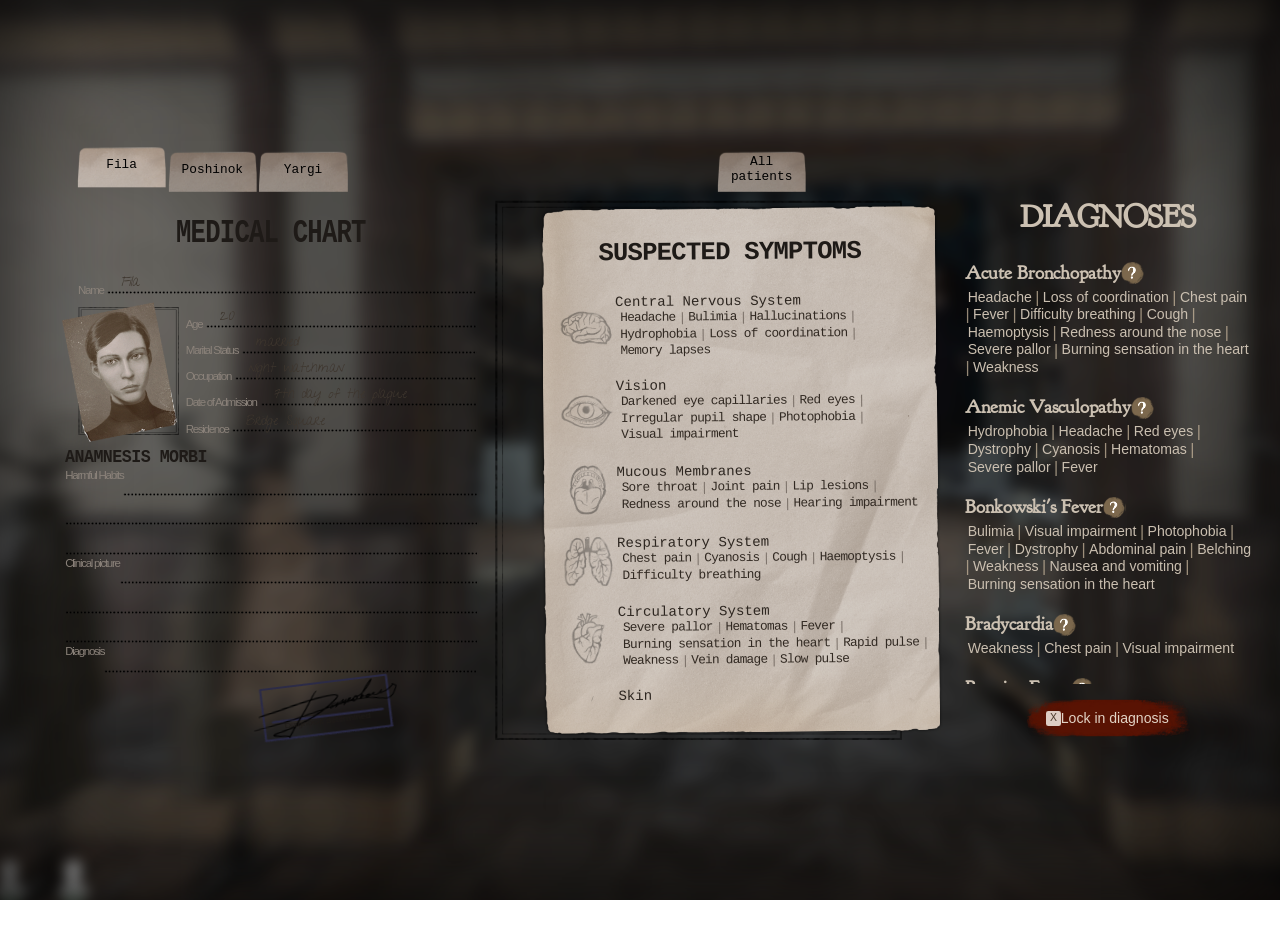
==== index.html @ bace3735 "basic diagnoses panel" ====
<!doctype html>
<html lang="en">

<head>
  <meta charset="UTF-8" />
  <meta name="viewport" content="width=device-width, initial-scale=1.0" />
  <title>Cases</title>
  <link rel="stylesheet" href="style.css" />
  <link rel="stylesheet" href="animations.css" />
  <script src="game.js" defer></script>
</head>

<body>
  <div class="vignette"></div>
  <div class="background"></div>
  <div class="app">
    <div class="tabs-container">
      <div class="tabs">
        <div class="tabs-left" id="patientTabs"></div>
        <div class="tabs-right">
          <button class="tab" id="allPatientsTab" type="button">All patients</button>
        </div>
      </div>
    </div>
    <div class="journal-container">
      <div class="journal-layout">
        <main class="journal" aria-label="Medical chart journal">
        <section class="page left-page">
          <h1 class="header-title">Medical Chart</h1>
          <div class="identity col">
            <div class="field">
              <span class="field-label">Name</span>
              <span class="field-value" id="fieldName"></span>
            </div>
            <div class="row">
              <div class="photo-frame">
                <img id="patientPhoto" src="assets/patient_01.png" alt="Patient portrait" />
              </div>

              <div class="fields">
                <div class="field">
                  <span class="field-label">Age</span><span class="field-value" id="fieldAge"></span>
                </div>
                <div class="field">
                  <span class="field-label">Marital Status</span><span class="field-value" id="fieldMarital"></span>
                </div>
                <div class="field">
                  <span class="field-label">Occupation</span><span class="field-value" id="fieldOccupation"></span>
                </div>
                <div class="field">
                  <span class="field-label">Date of Admission</span><span class="field-value"
                    id="fieldAdmission"></span>
                </div>
                <div class="field">
                  <span class="field-label">Residence</span><span class="field-value" id="fieldResidence"></span>
                </div>
              </div>
            </div>
          </div>

          <section class="col">
            <h2 class="section-title">Anamnesis Morbi</h2>
            <div class="notes">
              <div class="notes-block">
                <div class="lined-row">
                  <span class="lined-label">Harmful Habits</span>
                  <span class="lined-value" id="fieldHarmfulHabits"></span>
                </div>
                <div class="multiline" id="harmfulHabitsLines"></div>
              </div>
              <div class="notes-block">
                <div class="lined-row">
                  <span class="lined-label">Clinical picture</span>
                  <span class="lined-value" id="fieldClinicalPicture"></span>
                </div>
                <div class="multiline" id="clinicalPictureLines"></div>
              </div>
              <div class="notes-block">
                <div class="lined-row">
                  <span class="lined-label">Diagnosis</span>
                  <span class="lined-value" id="fieldDiagnosis"></span>

                </div>
              </div>
            </div>
          </section>

          <div class="stamp appear">
            <div class="signature"></div>
            <p>Diagnosis determined</p>
          </div>
        </section>

        <section class="page right-page">
          <div class="symptoms-paper" aria-hidden="true"></div>
          <div class="symptoms-frame" aria-hidden="true"></div>
          <div class="symptoms-panel">
            <h2 class="symptoms-title">Suspected Symptoms</h2>

            <div class="symptoms-scroll" id="symptomsScroll"></div>
          </div>
        </section>
        </main>

        <aside class="diagnoses-panel" aria-label="Diagnoses">
          <div class="diagnoses-panel-inner">
            <h2 class="diagnoses-title">Diagnoses</h2>
            <div class="diagnoses-scroll" id="diagnosesScroll"></div>
            <button class="diagnosis-lock-button" >
              <span class="diagnosis-lock-key">X</span>
              <span>Lock in diagnosis</span>
            </button>
          </div>
        </aside>
      </div>
    </div>
  </div>
</body>

</html>
---- style.css ----
@import url("https://fonts.googleapis.com/css2?family=Give+You+Glory&display=swap");
@import url("https://fonts.googleapis.com/css2?family=Goudy+Bookletter+1911&display=swap");

:root {
    --bg: #111;
    --paper: #ece6de;
    --paper-2: #f2ede6;
    --ink: #1e1a17;
    --muted: #7d746d;
    --accent: #b97c35;
    --shadow: rgba(0, 0, 0, 0.28);
    --tab-width: 7vw;
    --tab-height: 88px;
    --journal-width: 70vw;
    --journal-height: calc(var(--journal-width) * 1574 / 2425);
    --left-page-width: 51%;
    --right-page-width: 49%;
    --line-dot-size: 7px 3px;
    --typewriter: "Courier New", Courier, monospace;
    --sans: "Segoe UI", Tahoma, Geneva, Verdana, sans-serif;
    --cursive: "Give You Glory", cursive;
    --serif: "Goudy Bookletter 1911", serif;
}

* {
    box-sizing: border-box;
    padding: 0;
    margin: 0;
    z-index: 1;
}

html,
body {
    margin: 0;
    min-height: 100%;
    color: var(--ink);
    font-family: var(--sans);
    overflow: hidden;
    position: relative;
}

body {
    display: grid;
    place-items: center;
    width: 100vw;
    height: 100vh;
}

.background {
    position: absolute;
    width: 120vw;
    height: 110vh;
    background-image: url(assets/background.JPG);
    background-size: cover;
    background-repeat: no-repeat;
    filter: blur(0.5vw) brightness(0.7);
    z-index: -1;
    overflow: hidden;
}

.vignette {
    position: absolute;
    top: 0;
    left: 0;
    width: 100%;
    height: 100%;
    box-shadow: 0 0 10vw rgba(0, 0, 0, 0.9) inset;
}

.row {
    display: flex;
    flex-direction: row;
}

.col {
    display: flex;
    flex-direction: column;
}

.app {
    width: 100vw;
    height: 100vh;
    position: relative;
    display: flex;
    flex-direction: column;
    justify-content: center;
    align-items: flex-start;
    padding-left: 3vw;
}

.journal-container {
    width: 100%;
}

.journal-layout {
    display: flex;
    align-items: stretch;
    gap: 0.1vw;
}

.tabs {
    display: flex;
    justify-content: space-between;
    pointer-events: none;
    z-index: 3;
    width: 60vw;
    transform: translateY(1vw);
    padding-left: 3vw;
}

.tabs-left,
.tabs-right {
    display: flex;
    gap: 0.09vw;
    align-items: flex-start;
    pointer-events: auto;
}

.tab {
    aspect-ratio: 375/167;
    width: var(--tab-width);
    border: 0;
    background-image: url("assets/tab_inactive.png");
    background-color: transparent;
    background-size: contain;
    background-repeat: no-repeat;
    color: black;
    cursor: pointer;
    display: inline-flex;
    align-items: center;
    padding-bottom: 0.5vw;
    justify-content: center;
    transform: translateY(0);
    transition:
        transform 180ms ease,
        filter 180ms ease;
    text-transform: none;

    font-family: var(--typewriter);
    font-size: 1vw;
}

.tab:hover {
    transform: translateY(-0.45vw);
}

.tab.active {
    background-image: url("assets/tab_active.png");
    transform: translateY(-0.35vw);
}

.journal {
    aspect-ratio: 2425/1574;

    position: relative;
    width: var(--journal-width);
    display: flex;
    flex-direction: row;
    align-items: center;
    justify-content: center;

    background-image: url("assets/journal.png");
    background-position: center;
    background-size: contain;
    background-repeat: no-repeat;

    z-index: 4;
}

.page {
    position: relative;
    height: 93%;
    width: 48%;
}

.left-page {
    padding-right: 2%;
}

.right-page {
    width: 46%;
}

.header-title {
    text-align: center;
    font-family: var(--typewriter);
    letter-spacing: -0.06vw;
    text-transform: uppercase;
    font-size: 2vw;
    margin-bottom: 1.5vw;
    margin-top: 1.5vw;
    transform: scaleY(1.3);
}

.identity {
    min-width: 0;
}
.identity > * {
    padding: 0.5vw 1vw;
    padding-right: 0;
}

.photo-frame {
    position: relative;
    align-self: start;
    aspect-ratio: 321/406;
    background-image: url("assets/photo_border.png");
    background-position: center;
    background-size: contain;
    height: 10vw;
    margin-right: 0.5vw;
}

.photo-frame img {
    position: absolute;
    height: 100%;
    aspect-ratio: 12/16;
    transform: rotate(-10deg) translateX(-0.5vw);
}

.fields {
    display: flex;
    flex-direction: column;
    min-width: 0;
    row-gap: 0.4vw;
    width: 100%;
}

.field {
    display: flex;
    flex-direction: row;
    align-items: end;
    min-width: 0;
}

.field-label {
    font-size: 0.9vw;
    color: #8b827a;
    white-space: nowrap;
    transform: translateY(0.15vw);
    letter-spacing: -0.1vw;
    padding-right: 0.3vw;
}

.field-value,
.lined-value {
    min-width: 0;
    position: relative;
    display: block;
    font-family: var(--cursive);
    font-weight: 500;
    font-size: 1.05vw;
    color: #3e362e;
    overflow-wrap: anywhere;
    background-image: url(assets/notebook_dots.png);
    background-size: 2vw;
    background-repeat: repeat-x;
    background-position: left calc(100%);
    padding-left: 1vw;
    width: 100%;
}

.field-value em,
.lined-value em {
    background: transparent;
    font-style: italic;
}

.section-title {
    font-family: var(--typewriter);
    letter-spacing: -0.04vw;
    text-transform: uppercase;
    font-size: 1.3vw;

    transform: scaleY(1.1);
    margin-top: 0.5vw;
}

.notes {
    display: flex;
    flex-direction: column;
    width: 100%;
}

.notes-block {
    display: flex;
    flex-direction: column;
    width: 100%;
}

.notes-block .lined-value,
.notes-block .lined-row {
    height: 2.3vw;
}

.lined-row {
    display: flex;
    flex-direction: row;
}

.lined-label {
    font-size: 0.9vw;
    color: #8b827a;
    white-space: nowrap;
    transform: translateY(0.15vw);
    letter-spacing: -0.1vw;
}

.multiline {
    display: flex;
    flex-direction: column;
}

.symptoms-panel {
    display: flex;
    flex-direction: column;
    background-image: url("assets/journal_symptoms_bg.png");
    position: absolute;
    aspect-ratio: 1267/1670;

    margin-left: 10%;
    height: 100%;
    background-position: center;
    background-size: contain;

    z-index: 1;
    transform: rotate(-0.5deg);

    padding-top: 3vw;
    padding-bottom: 10%;
    padding-right: 1.5vw;
}

.symptoms-frame {
    position: absolute;
    aspect-ratio: 1223/1623;
    height: 100%;
    background-image: url("assets/symptoms_border.png");
    background-position: center;
    background-size: contain;
    pointer-events: none;
    opacity: 0.7;
    z-index: 0;
}

.symptoms-title {
    position: relative;

    text-align: center;
    font-family: var(--typewriter);
    letter-spacing: -0.06vw;
    text-transform: uppercase;
    font-size: 2vw;
    margin-bottom: 2vw;
}

.symptoms-scroll {
    width: 100%;

    overflow-y: auto;
    scrollbar-width: thin;
    scrollbar-color: rgba(161, 137, 110, 0.7) transparent;
    padding-left: 2vw;
}

.symptoms-scroll::-webkit-scrollbar {
    width: 10px;
}

.symptoms-scroll::-webkit-scrollbar-track {
    background: transparent;
}

.symptoms-scroll::-webkit-scrollbar-thumb {
    background: rgba(161, 137, 110, 0.7);
    border-radius: 999px;
}

.symptom-group {
    display: flex;
    flex-direction: row;
    column-gap: 1%;
    align-items: center;
    margin-bottom: 5%;
}

.symptom-icon-wrap {
    display: inline-flex;
    align-items: center;
    justify-content: center;
    flex: 0 0 auto;
    outline: none;
}

.symptom-group img {
    width: 4vw;
    margin-top: 0.12vw;
    justify-self: center;
    filter: brightness(0);
    opacity: 0.7;
}

.floating-symptom-tooltip {
    display: none;
    position: absolute;
    width: 22vw;
    padding-top: 1vw;
    padding-left: 1.5vw;
    padding-right: 1.5vw;
    background-image: url("assets/paper_tooltip.png");
    background-size: contain;
    background-repeat: no-repeat;
    color: #2f2721;
    z-index: 20;
    pointer-events: none;
    aspect-ratio: 904/392;
}

.floating-symptom-tooltip.visible {
    display: block;
}

.symptom-tooltip-title {
    font-family: var(--typewriter);
    font-size: 1vw;
    font-weight: 600;
    letter-spacing: -0.02vw;
    line-height: 1.4;
    margin-bottom: 0.8vw;
    transform: scaleY(1.3);
}

.symptom-tooltip-body {
    font-family: var(--typewriter);
    font-size: 0.8vw;
    line-height: 1.3;
    letter-spacing: -0.03vw;
}

.symptom-content {
    min-width: 0;
}

.symptom-heading {
    font-family: var(--typewriter);
    font-size: 1.1vw;
    font-weight: 500;
    color: #2d2620;
}

.symptom-list {
    display: flex;
    flex-wrap: wrap;

    align-items: center;
    line-height: 0.5;
    font-size: 1vw;
    letter-spacing: -0.06vw;
}

.symptom-item {
    position: relative;
    display: inline-flex;
    align-items: center;
    cursor: pointer;
    user-select: none;
    margin-right: 0;
}

.symptom-item input {
    position: absolute;
    opacity: 0;
    pointer-events: none;
}

.symptom-label {
    display: inline-block;
    font-family: var(--typewriter);
    color: #312922;
    transition:
        filter 140ms ease,
        transform 140ms ease;

    padding: 0.4vw 0.4vw;
}

.symptom-label:has(input:checked) .symptom-label {
    padding: 6px 12px;
}

.symptom-divider {
    display: inline-block;
    color: #7b7169;
}

.symptom-item:hover .symptom-label {
    background-color: #ffffff71;
}

.symptom-background {
    display: none;
    position: absolute;
    inset: 0;
    z-index: 0;
    pointer-events: none;
}

.symptom-item input:checked ~ .symptom-background {
    position: absolute;
    width: 100%;
    height: 100%;

    display: flex;
    flex-direction: row;

    & span {
        user-select: none;
    }
}

.symptom-item input:checked ~ .symptom-background span:nth-child(1) {
    aspect-ratio: 20/58;
    background-image: url(assets/symptom_selected_border_left.png);
    background-size: cover;
}

.symptom-item input:checked ~ .symptom-background span:nth-child(2) {
    background-image: url(assets/symptom_selected_border_middle.png);
    background-repeat: repeat-X;
    width: 100%;
    height: 100%;
    background-size: contain;
}

.symptom-item input:checked ~ .symptom-background span:nth-child(3) {
    aspect-ratio: 20/58;
    background-image: url(assets/symptom_selected_border_right.png);
    background-size: cover;
}

.panel-arrow {
    width: 44px;
    height: 24px;
    margin: 10px auto 0;
    border-left: 2px solid #44382e;
    border-right: 2px solid #44382e;
    border-bottom: 2px solid #44382e;
    transform: skewY(35deg) rotate(45deg);
    opacity: 0.7;
}

.all-patients-summary {
    display: inline-block;
    margin-bottom: 10px;
    font: 400 18px/1.4 var(--typewriter);
    color: #746a62;
}

.footer-note {
    position: absolute;
    bottom: 12px;
    left: 24px;
    font: 400 14px/1 var(--typewriter);
    color: rgba(55, 46, 39, 0.45);
    letter-spacing: 0.3px;
}

.stamp {
    aspect-ratio: 410/196;
    position: absolute;
    bottom: 0;
    right: 8vw;
    background-image: url(assets/signature_border.png);
    background-size: contain;
    height: 5vw;

    transform: rotate(-7deg) scaleY(0.9);

    display: flex;
    flex-direction: column;
    justify-content: end;
    align-items: center;
    padding-bottom: 1vw;
}

.stamp.appear {
    animation: stamp-appear 400ms ease-out forwards;
}

.stamp.done {
    opacity: 0.5;
    animation: stamp-pulse 2s ease-in-out infinite alternate;
}

.stamp.approved {
    opacity: 1;
}

.stamp > p {
    font-family: var(--sans);
    font-weight: 300;
    font-size: 0.7vw;
}
.signature {
    aspect-ratio: 408/168;
    position: absolute;
    background-image: url(assets/signature.png);
    background-size: contain;
    height: 5vw;
    top: 0.1vw;
    margin-left: auto;
    margin-right: auto;
}

.diagnoses-panel {
    width: 27vw;
    position: relative;
    height: var(--journal-height);
    color: #ccc1b2;
    overflow: hidden;
}

.diagnoses-panel-inner {
    position: relative;
    display: flex;
    flex-direction: column;
    height: 100%;
    padding: 1.2vw 1.35vw 1.6vw;
    
}

.diagnoses-title {
    text-align: center;
    font-family: var(--serif);
    letter-spacing: -0.06vw;
    text-transform: uppercase;
    font-size: 2.5vw;
    margin-bottom: 1.8vw;
    color: #ccc1b2;
}

.diagnoses-scroll {
    flex: 1;
    overflow-y: auto;
    padding-right: 0.6vw;
    scrollbar-width: thin;
    scrollbar-color: rgba(214, 192, 157, 0.75) transparent;
    padding-left: 1vw;
}

.diagnoses-scroll::-webkit-scrollbar {
    width: 10px;
}

.diagnoses-scroll::-webkit-scrollbar-track {
    background: transparent;
}

.diagnoses-scroll::-webkit-scrollbar-thumb {
    background: rgba(214, 192, 157, 0.75);
    border-radius: 999px;
}

.diagnosis-entry {
    margin-bottom: 1.5vw;
}
.diagnosis-entry:hover {
    transform: translateX(-1vw);
    cursor: pointer;
}

.diagnosis-name-row {
    display: inline-flex;
    align-items: center;
    margin-bottom: 0.35vw;
}

.diagnosis-name {
    font-family: var(--serif);
    font-size: 1.5vw;
    line-height: 1.2;
    color: #ccc1b2;
}

.diagnosis-question-mark {
    filter: brightness(1.3);
    height: 1.7vw;
    background-image: url(assets/question_mark.png);
    aspect-ratio: 70/66;
    background-size: contain;
}

.diagnosis-question-mark:hover {
    background-image: url(assets/question_mark_hover.png);
}

.diagnosis-symptoms {
    display: flex;
    flex-wrap: wrap;
    align-items: center;
    line-height: 0.9;
}

.diagnosis-symptom {
    position: relative;
    display: inline-flex;
    align-items: center;
    margin-bottom: 0.15vw;
}

.diagnosis-symptom-label {
    position: relative;
    z-index: 1;
    display: inline-block;
    font-family: var(--sans);
    font-size: 1.1vw;
    color: #cabfb0;
    padding: 0.12vw 0.22vw;
}

.diagnosis-symptom-divider {
    display: inline-block;
    color: rgba(208, 189, 163, 0.7);
    margin: 0 0.05vw;
}

.diagnosis-symptom-background {
    display: none;
    position: absolute;
    inset: 0;
    z-index: 0;
    pointer-events: none;
}

.diagnosis-symptom.is-selected .diagnosis-symptom-background {
    display: flex;
}

.diagnosis-symptom-background span:nth-child(1) {
    aspect-ratio: 20/58;
    background-image: url(assets/symptom_selected_border_white_left.png);
    background-size: cover;
}

.diagnosis-symptom-background span:nth-child(2) {
    width: 100%;
    background-image: url(assets/symptom_selected_border_white_middle.png);
    background-repeat: repeat-x;
    background-size: contain;
}

.diagnosis-symptom-background span:nth-child(3) {
    aspect-ratio: 20/58;
    background-image: url(assets/symptom_selected_border_white_right.png);
    background-size: cover;
}

.diagnosis-lock-button {
    aspect-ratio: 604/150;
    display: inline-flex;
    align-items: center;
    justify-content: center;

    width:  13.8vw;
    padding: 1vw 1.2vw;
    margin-top: 1vw;
    border: 0;
    background: url("assets/button_idle.png") center / 100% 100% no-repeat;
    color: #e2d3c5;
    font-family: var(--sans);
    font-size: 1.1vw;
    cursor: pointer;
    align-self: center;
}

.diagnosis-lock-button:hover {
    background-image: url("assets/button_hovered.png");
}


.diagnosis-lock-key {
    display: inline-flex;
    align-items: center;
    justify-content: center;
    width: 1.15vw;
    height: 1.15vw;
    border-radius: 0.18vw;
    background: rgba(245, 238, 230, 0.85);
    color: #4b3a2c;
    font-size: 0.82vw;
    line-height: 1;
}
---- animations.css ----
@keyframes stamp-pulse {
    from {
        opacity: 0.3;
    }
    to {
        opacity: 0.55;
    }
}

@keyframes stamp-appear {
    from {
        opacity: 0;
        transform: rotate(-20deg) scaleY(1.5) translateY(-20px);
    }
    to {
        opacity: 1;
        transform: rotate(-7deg) scaleY(0.9);
    }
}
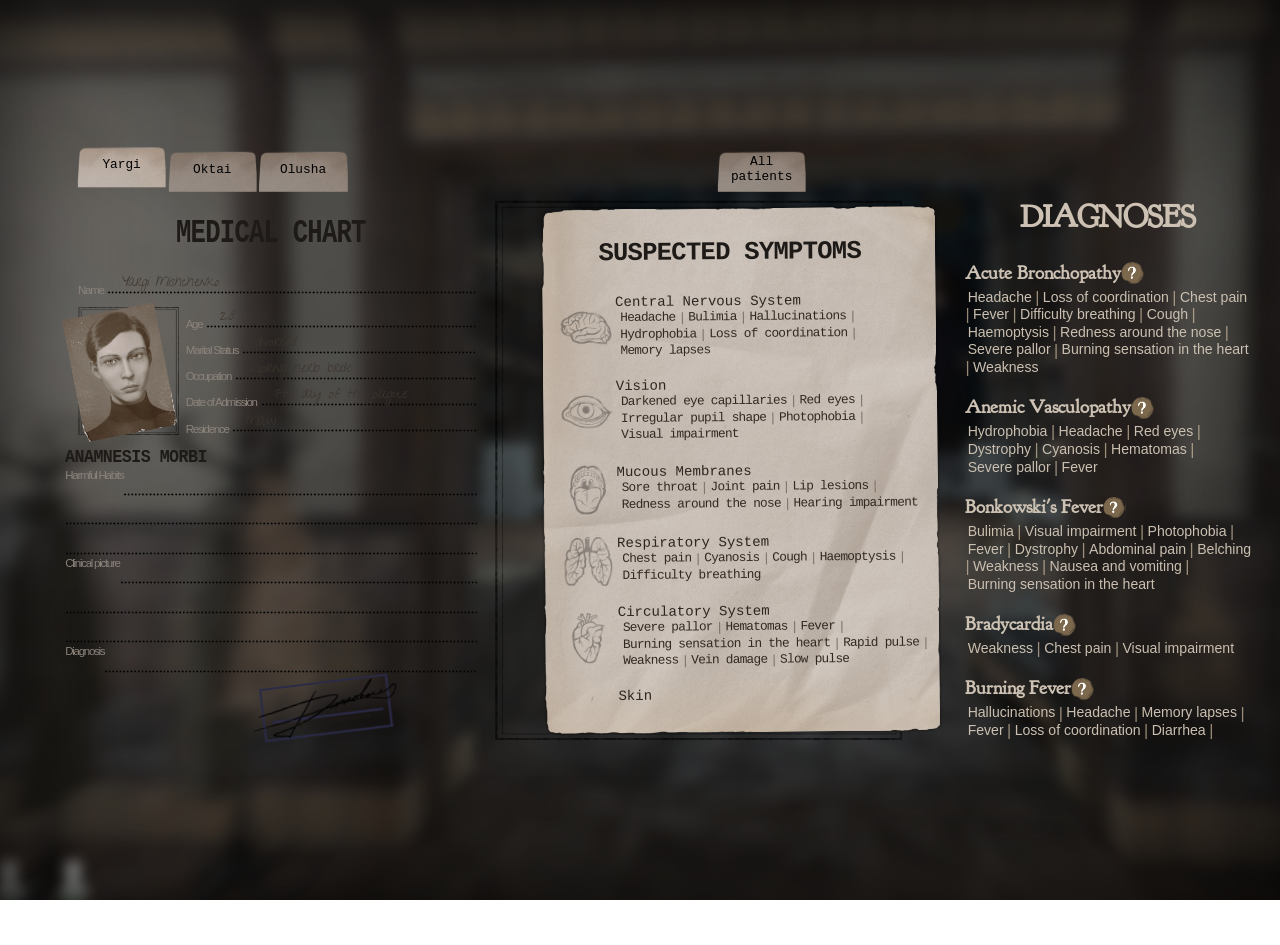
==== commit 4f03a73e: "rough funtionality" ====
--- a/index.html
+++ b/index.html
@@ -105,7 +105,7 @@
         <aside class="diagnoses-panel" aria-label="Diagnoses">
           <div class="diagnoses-panel-inner">
             <h2 class="diagnoses-title">Diagnoses</h2>
-            <div class="diagnoses-scroll" id="diagnosesScroll"></div>
+            <div class="diagnoses-scroll col" id="diagnosesScroll"></div>
             <button class="diagnosis-lock-button" >
               <span class="diagnosis-lock-key">X</span>
               <span>Lock in diagnosis</span>
--- a/style.css
+++ b/style.css
@@ -626,7 +626,6 @@
     flex-direction: column;
     height: 100%;
     padding: 1.2vw 1.35vw 1.6vw;
-    
 }
 
 .diagnoses-title {
@@ -662,9 +661,16 @@
 }
 
 .diagnosis-entry {
+    margin-bottom: 0.2vw;
+
+}
+
+.diagnosis-entry:not(.is-active) {
     margin-bottom: 1.5vw;
 }
-.diagnosis-entry:hover {
+
+.diagnosis-entry:hover,
+.diagnosis-entry.is-active {
     transform: translateX(-1vw);
     cursor: pointer;
 }
@@ -680,6 +686,7 @@
     font-size: 1.5vw;
     line-height: 1.2;
     color: #ccc1b2;
+    transition: color 180ms ease;
 }
 
 .diagnosis-question-mark {
@@ -690,6 +697,16 @@
     background-size: contain;
 }
 
+.diagnosis-entry.is-active .diagnosis-name,
+.diagnosis-entry.is-active .diagnosis-symptom-label,
+.diagnosis-entry.is-active .diagnosis-symptom-divider {
+    color: #fff;
+}
+
+.diagnosis-entry.is-active .diagnosis-question-mark {
+    filter: brightness(1.9);
+}
+
 .diagnosis-question-mark:hover {
     background-image: url(assets/question_mark_hover.png);
 }
@@ -706,6 +723,10 @@
     display: inline-flex;
     align-items: center;
     margin-bottom: 0.15vw;
+}
+
+.diagnosis-symptom.highlight {
+    background-color: #ebda7d71;
 }
 
 .diagnosis-symptom-label {
@@ -716,12 +737,14 @@
     font-size: 1.1vw;
     color: #cabfb0;
     padding: 0.12vw 0.22vw;
+    transition: color 180ms ease;
 }
 
 .diagnosis-symptom-divider {
     display: inline-block;
     color: rgba(208, 189, 163, 0.7);
     margin: 0 0.05vw;
+    transition: color 180ms ease;
 }
 
 .diagnosis-symptom-background {
@@ -760,10 +783,10 @@
     display: inline-flex;
     align-items: center;
     justify-content: center;
-
-    width:  13.8vw;
+    gap: 0.55vw;
+
+    width: 13.8vw;
     padding: 1vw 1.2vw;
-    margin-top: 1vw;
     border: 0;
     background: url("assets/button_idle.png") center / 100% 100% no-repeat;
     color: #e2d3c5;
@@ -771,12 +794,16 @@
     font-size: 1.1vw;
     cursor: pointer;
     align-self: center;
+    margin-bottom: 0.8vw;
+}
+
+.diagnosis-lock-button[hidden] {
+    display: none;
 }
 
 .diagnosis-lock-button:hover {
     background-image: url("assets/button_hovered.png");
 }
-
 
 .diagnosis-lock-key {
     display: inline-flex;
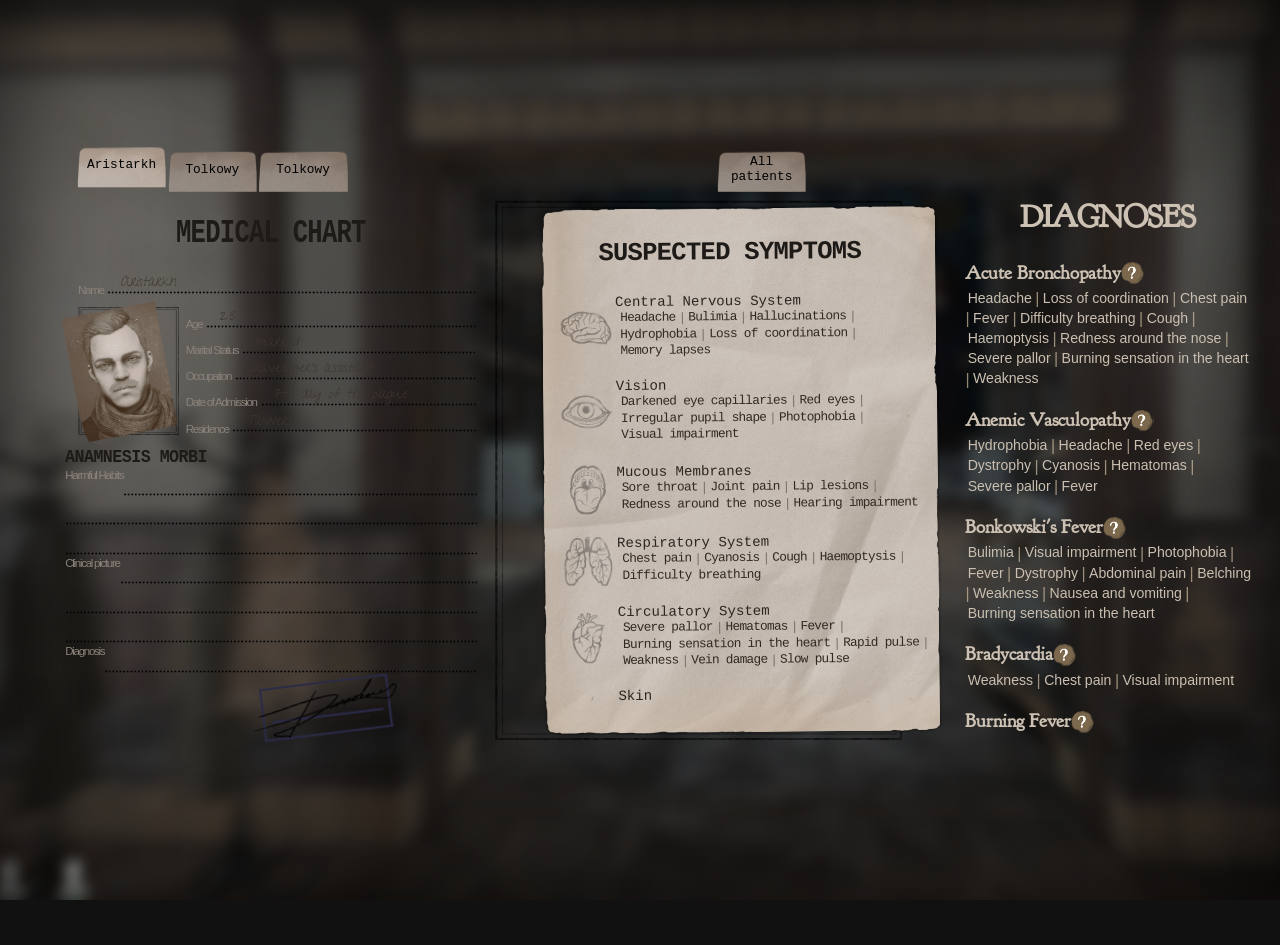
==== commit 2886c946: "image preloading with loading sxreen" ====
--- a/index.html
+++ b/index.html
@@ -8,12 +8,118 @@
   <link rel="stylesheet" href="style.css" />
   <link rel="stylesheet" href="animations.css" />
   <script src="game.js" defer></script>
+
+  <script>
+
+
+    function preloadImagesWithLoading(files, basePath = "assets/") {
+      const loadingEl = document.querySelector(".loading");
+      const fillEl = loadingEl.querySelector(".loading-fill");
+
+      let loadedCount = 0;
+      const totalCount = files.length;
+
+      function updateLoadingBar() {
+        const percent = totalCount === 0 ? 100 : (loadedCount / totalCount) * 100;
+        fillEl.style.clipPath = `inset(${100 - percent}% 0 0 0)`;
+      }
+
+      updateLoadingBar();
+
+      return Promise.allSettled(
+        files.map((file) => {
+          return new Promise((resolve) => {
+            const img = new Image();
+
+            const done = async () => {
+              loadedCount++;
+              updateLoadingBar();
+              resolve(file);
+
+            };
+
+            img.onload = done;
+            img.onerror = done;
+            img.src = basePath + file;
+          });
+        }),
+      );
+    }
+
+    const imageFiles = [
+      "load_empty.png",
+      "load_full.png",
+      "background.JPG",
+      "button_hovered.png",
+      "button_idle.png",
+      "clip.png",
+      "feedback_bg.png",
+      "icon_brain.png",
+      "icon_eye.png",
+      "icon_heart.png",
+      "icon_lungs.png",
+      "icon_mouth.png",
+      "icon_skin.png",
+      "icon_stomach.png",
+      "journal.png",
+      "journal_symptoms_bg.png",
+      "notebook_dots.png",
+      "paper_tooltip.png",
+      "patient_01.png",
+      "patient_02.png",
+      "patient_03.png",
+      "patient_04.png",
+      "patient_05.png",
+      "patient_06.png",
+      "patient_07.png",
+      "patient_08.png",
+      "patient_09.png",
+      "patient_10.png",
+      "patient_11.png",
+      "patient_12.png",
+      "patient_13.png",
+      "patient_14.png",
+      "patient_15.png",
+      "patient_16.png",
+      "patient_17.png",
+      "patient_18.png",
+      "patient_19.png",
+      "patient_20.png",
+      "patient_21.png",
+      "patient_22.png",
+      "patient_23.png",
+      "patient_24.png",
+      "patient_little.png",
+      "photo_border.png",
+      "question_mark.png",
+      "question_mark_hover.png",
+      "signature.png",
+      "signature_border.png",
+      "stamp_dead.png",
+      "stamp_ok.png",
+      "symptoms_border.png",
+      "symptom_selected_border_left.png",
+      "symptom_selected_border_middle.png",
+      "symptom_selected_border_right.png",
+      "symptom_selected_border_white_left.png",
+      "symptom_selected_border_white_middle.png",
+      "symptom_selected_border_white_right.png",
+      "tab_active.png",
+      "tab_inactive.png",
+    ];
+
+
+  </script>
 </head>
 
+<div class="loading">
+  <div class="loading-fill"></div>
+</div>
+
 <body>
-  <div class="vignette"></div>
-  <div class="background"></div>
-  <div class="app">
+  <div style="display: none;" class="vignette"></div>
+  <div style="display: none;" class="background"></div>
+  <div style="display: none;" class="app">
     <div class="tabs-container">
       <div class="tabs">
         <div class="tabs-left" id="patientTabs"></div>
@@ -25,88 +131,87 @@
     <div class="journal-container">
       <div class="journal-layout">
         <main class="journal" aria-label="Medical chart journal">
-        <section class="page left-page">
-          <h1 class="header-title">Medical Chart</h1>
-          <div class="identity col">
-            <div class="field">
-              <span class="field-label">Name</span>
-              <span class="field-value" id="fieldName"></span>
-            </div>
-            <div class="row">
-              <div class="photo-frame">
-                <img id="patientPhoto" src="assets/patient_01.png" alt="Patient portrait" />
+          <section class="page left-page">
+            <h1 class="header-title">Medical Chart</h1>
+            <div class="identity col">
+              <div class="field">
+                <span class="field-label">Name</span>
+                <span class="field-value" id="fieldName"></span>
               </div>
-
-              <div class="fields">
-                <div class="field">
-                  <span class="field-label">Age</span><span class="field-value" id="fieldAge"></span>
-                </div>
-                <div class="field">
-                  <span class="field-label">Marital Status</span><span class="field-value" id="fieldMarital"></span>
-                </div>
-                <div class="field">
-                  <span class="field-label">Occupation</span><span class="field-value" id="fieldOccupation"></span>
-                </div>
-                <div class="field">
-                  <span class="field-label">Date of Admission</span><span class="field-value"
-                    id="fieldAdmission"></span>
-                </div>
-                <div class="field">
-                  <span class="field-label">Residence</span><span class="field-value" id="fieldResidence"></span>
+              <div class="row">
+                <div class="photo-frame">
+                  <img id="patientPhoto" src="assets/patient_01.png" alt="Patient portrait" />
+                </div>
+
+                <div class="fields">
+                  <div class="field">
+                    <span class="field-label">Age</span><span class="field-value" id="fieldAge"></span>
+                  </div>
+                  <div class="field">
+                    <span class="field-label">Marital Status</span><span class="field-value" id="fieldMarital"></span>
+                  </div>
+                  <div class="field">
+                    <span class="field-label">Occupation</span><span class="field-value" id="fieldOccupation"></span>
+                  </div>
+                  <div class="field">
+                    <span class="field-label">Date of Admission</span><span class="field-value"
+                      id="fieldAdmission"></span>
+                  </div>
+                  <div class="field">
+                    <span class="field-label">Residence</span><span class="field-value" id="fieldResidence"></span>
+                  </div>
                 </div>
               </div>
             </div>
-          </div>
-
-          <section class="col">
-            <h2 class="section-title">Anamnesis Morbi</h2>
-            <div class="notes">
-              <div class="notes-block">
-                <div class="lined-row">
-                  <span class="lined-label">Harmful Habits</span>
-                  <span class="lined-value" id="fieldHarmfulHabits"></span>
-                </div>
-                <div class="multiline" id="harmfulHabitsLines"></div>
+
+            <section class="col">
+              <h2 class="section-title">Anamnesis Morbi</h2>
+              <div class="notes">
+                <div class="notes-block">
+                  <div class="lined-row">
+                    <span class="lined-label">Harmful Habits</span>
+                    <span class="lined-value" id="fieldHarmfulHabits"></span>
+                  </div>
+                  <div class="multiline" id="harmfulHabitsLines"></div>
+                </div>
+                <div class="notes-block">
+                  <div class="lined-row">
+                    <span class="lined-label">Clinical picture</span>
+                    <span class="lined-value" id="fieldClinicalPicture"></span>
+                  </div>
+                  <div class="multiline" id="clinicalPictureLines"></div>
+                </div>
+                <div class="notes-block">
+                  <div class="lined-row">
+                    <span class="lined-label">Diagnosis</span>
+                    <span class="lined-value" id="fieldDiagnosis"></span>
+                  </div>
+                </div>
               </div>
-              <div class="notes-block">
-                <div class="lined-row">
-                  <span class="lined-label">Clinical picture</span>
-                  <span class="lined-value" id="fieldClinicalPicture"></span>
-                </div>
-                <div class="multiline" id="clinicalPictureLines"></div>
-              </div>
-              <div class="notes-block">
-                <div class="lined-row">
-                  <span class="lined-label">Diagnosis</span>
-                  <span class="lined-value" id="fieldDiagnosis"></span>
-
-                </div>
-              </div>
+            </section>
+
+            <div class="stamp appear">
+              <div class="signature"></div>
+              <p>Diagnosis determined</p>
             </div>
           </section>
 
-          <div class="stamp appear">
-            <div class="signature"></div>
-            <p>Diagnosis determined</p>
-          </div>
-        </section>
-
-        <section class="page right-page">
-          <div class="symptoms-paper" aria-hidden="true"></div>
-          <div class="symptoms-frame" aria-hidden="true"></div>
-          <div class="symptoms-panel">
-            <h2 class="symptoms-title">Suspected Symptoms</h2>
-
-            <div class="symptoms-scroll" id="symptomsScroll"></div>
-          </div>
-        </section>
+          <section class="page right-page">
+            <div class="symptoms-paper" aria-hidden="true"></div>
+            <div class="symptoms-frame" aria-hidden="true"></div>
+            <div class="symptoms-panel">
+              <h2 class="symptoms-title">Suspected Symptoms</h2>
+
+              <div class="symptoms-scroll" id="symptomsScroll"></div>
+            </div>
+          </section>
         </main>
 
         <aside class="diagnoses-panel" aria-label="Diagnoses">
           <div class="diagnoses-panel-inner">
             <h2 class="diagnoses-title">Diagnoses</h2>
             <div class="diagnoses-scroll col" id="diagnosesScroll"></div>
-            <button class="diagnosis-lock-button" >
+            <button class="diagnosis-lock-button">
               <span class="diagnosis-lock-key">X</span>
               <span>Lock in diagnosis</span>
             </button>
@@ -115,6 +220,16 @@
       </div>
     </div>
   </div>
+
+  <script>
+    preloadImagesWithLoading(imageFiles).then(() => {
+      console.log("All preload attempts finished");
+      document.querySelector(".loading").style.display = "none";
+      document.querySelector(".vignette").style.display = "";
+      document.querySelector(".background").style.display = "";
+      document.querySelector(".app").style.display = "flex";
+    });
+  </script>
 </body>
 
 </html>
--- a/style.css
+++ b/style.css
@@ -44,6 +44,23 @@
     place-items: center;
     width: 100vw;
     height: 100vh;
+    background: #111;
+}
+
+.loading {
+    position: relative;
+    width: 20vw;
+    aspect-ratio: 1;
+    background: url("assets/load_empty.png") center / 100% 100% no-repeat;
+}
+
+.loading-fill {
+    position: absolute;
+    inset: 0;
+    background: url("assets/load_full.png") center / 100% 100% no-repeat;
+
+    clip-path: inset(100% 0 0 0);
+    transition: clip-path 0.15s linear;
 }
 
 .background {
@@ -377,11 +394,17 @@
 }
 
 .symptom-group {
+    position: relative;
     display: flex;
     flex-direction: row;
     column-gap: 1%;
     align-items: center;
     margin-bottom: 5%;
+    isolation: isolate;
+}
+
+.symptom-group.has-highlight .symptom-icon-wrap {
+    background: radial-gradient(circle, rgba(226, 198, 155, 0.45) 0%, rgba(255, 255, 0, 0) 70%);
 }
 
 .symptom-icon-wrap {
@@ -495,6 +518,10 @@
 
 .symptom-item:hover .symptom-label {
     background-color: #ffffff71;
+}
+
+.symptom-item.highlight .symptom-label {
+    background-color: rgba(255, 226, 182, 0.377);
 }
 
 .symptom-background {
@@ -662,7 +689,6 @@
 
 .diagnosis-entry {
     margin-bottom: 0.2vw;
-
 }
 
 .diagnosis-entry:not(.is-active) {
@@ -723,6 +749,8 @@
     display: inline-flex;
     align-items: center;
     margin-bottom: 0.15vw;
+    padding-bottom: 0.1vw;
+    padding-top: 0.1vw;
 }
 
 .diagnosis-symptom.highlight {
@@ -757,6 +785,8 @@
 
 .diagnosis-symptom.is-selected .diagnosis-symptom-background {
     display: flex;
+    width: 100%;
+    height: 100%;
 }
 
 .diagnosis-symptom-background span:nth-child(1) {
@@ -795,6 +825,7 @@
     cursor: pointer;
     align-self: center;
     margin-bottom: 0.8vw;
+    filter: brightness(1.6);
 }
 
 .diagnosis-lock-button[hidden] {
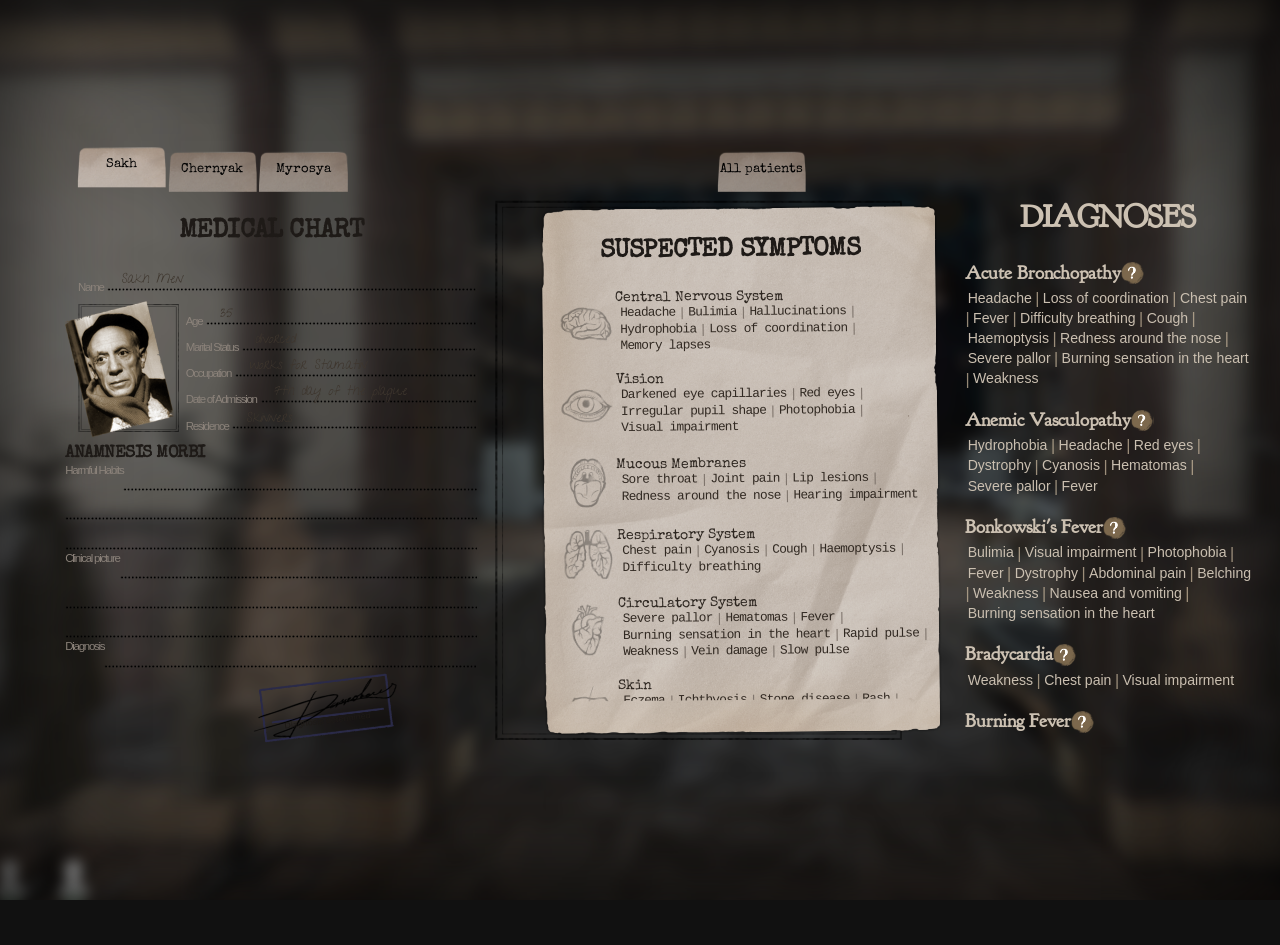
==== commit 6534495e: "minor font and stamp adjustments" ====
--- a/index.html
+++ b/index.html
@@ -190,7 +190,7 @@
               </div>
             </section>
 
-            <div class="stamp appear">
+            <div class="stamp">
               <div class="signature"></div>
               <p>Diagnosis determined</p>
             </div>
--- a/style.css
+++ b/style.css
@@ -1,5 +1,6 @@
 @import url("https://fonts.googleapis.com/css2?family=Give+You+Glory&display=swap");
 @import url("https://fonts.googleapis.com/css2?family=Goudy+Bookletter+1911&display=swap");
+@import url('https://fonts.googleapis.com/css2?family=Special+Elite&display=swap');
 
 :root {
     --bg: #111;
@@ -16,7 +17,8 @@
     --left-page-width: 51%;
     --right-page-width: 49%;
     --line-dot-size: 7px 3px;
-    --typewriter: "Courier New", Courier, monospace;
+    --typewriter: "Special Elite", "Courier New", Courier, monospace;
+    --typewriter-2: "Courier New", Courier, monospace;
     --sans: "Segoe UI", Tahoma, Geneva, Verdana, sans-serif;
     --cursive: "Give You Glory", cursive;
     --serif: "Goudy Bookletter 1911", serif;
@@ -206,7 +208,6 @@
     font-size: 2vw;
     margin-bottom: 1.5vw;
     margin-top: 1.5vw;
-    transform: scaleY(1.3);
 }
 
 .identity {
@@ -288,8 +289,6 @@
     letter-spacing: -0.04vw;
     text-transform: uppercase;
     font-size: 1.3vw;
-
-    transform: scaleY(1.1);
     margin-top: 0.5vw;
 }
 
@@ -450,11 +449,11 @@
     letter-spacing: -0.02vw;
     line-height: 1.4;
     margin-bottom: 0.8vw;
-    transform: scaleY(1.3);
+
 }
 
 .symptom-tooltip-body {
-    font-family: var(--typewriter);
+    font-family: var(--typewriter-2);
     font-size: 0.8vw;
     line-height: 1.3;
     letter-spacing: -0.03vw;
@@ -498,7 +497,7 @@
 
 .symptom-label {
     display: inline-block;
-    font-family: var(--typewriter);
+    font-family: var(--typewriter-2);
     color: #312922;
     transition:
         filter 140ms ease,
@@ -579,17 +578,8 @@
 .all-patients-summary {
     display: inline-block;
     margin-bottom: 10px;
-    font: 400 18px/1.4 var(--typewriter);
+    font: 400 18px/1.4 var(--typewriter-2);
     color: #746a62;
-}
-
-.footer-note {
-    position: absolute;
-    bottom: 12px;
-    left: 24px;
-    font: 400 14px/1 var(--typewriter);
-    color: rgba(55, 46, 39, 0.45);
-    letter-spacing: 0.3px;
 }
 
 .stamp {
@@ -611,10 +601,14 @@
 }
 
 .stamp.appear {
-    animation: stamp-appear 400ms ease-out forwards;
-}
-
-.stamp.done {
+    animation: stamp-appear 500ms ease-out forwards;
+}
+
+.stamp.fade {
+    animation: stamp-fade 400ms ease-out forwards;
+}
+
+.stamp.preliminary {
     opacity: 0.5;
     animation: stamp-pulse 2s ease-in-out infinite alternate;
 }
--- a/animations.css
+++ b/animations.css
@@ -10,10 +10,19 @@
 @keyframes stamp-appear {
     from {
         opacity: 0;
-        transform: rotate(-20deg) scaleY(1.5) translateY(-20px);
+        transform: rotate(-20deg) scale(1.5) translateY(-2vw);
     }
     to {
-        opacity: 1;
+        opacity: 0.5;
         transform: rotate(-7deg) scaleY(0.9);
     }
+}
+
+@keyframes stamp-fade {
+    from {
+       
+    }
+    to {
+        opacity: 0;
+    }
 }
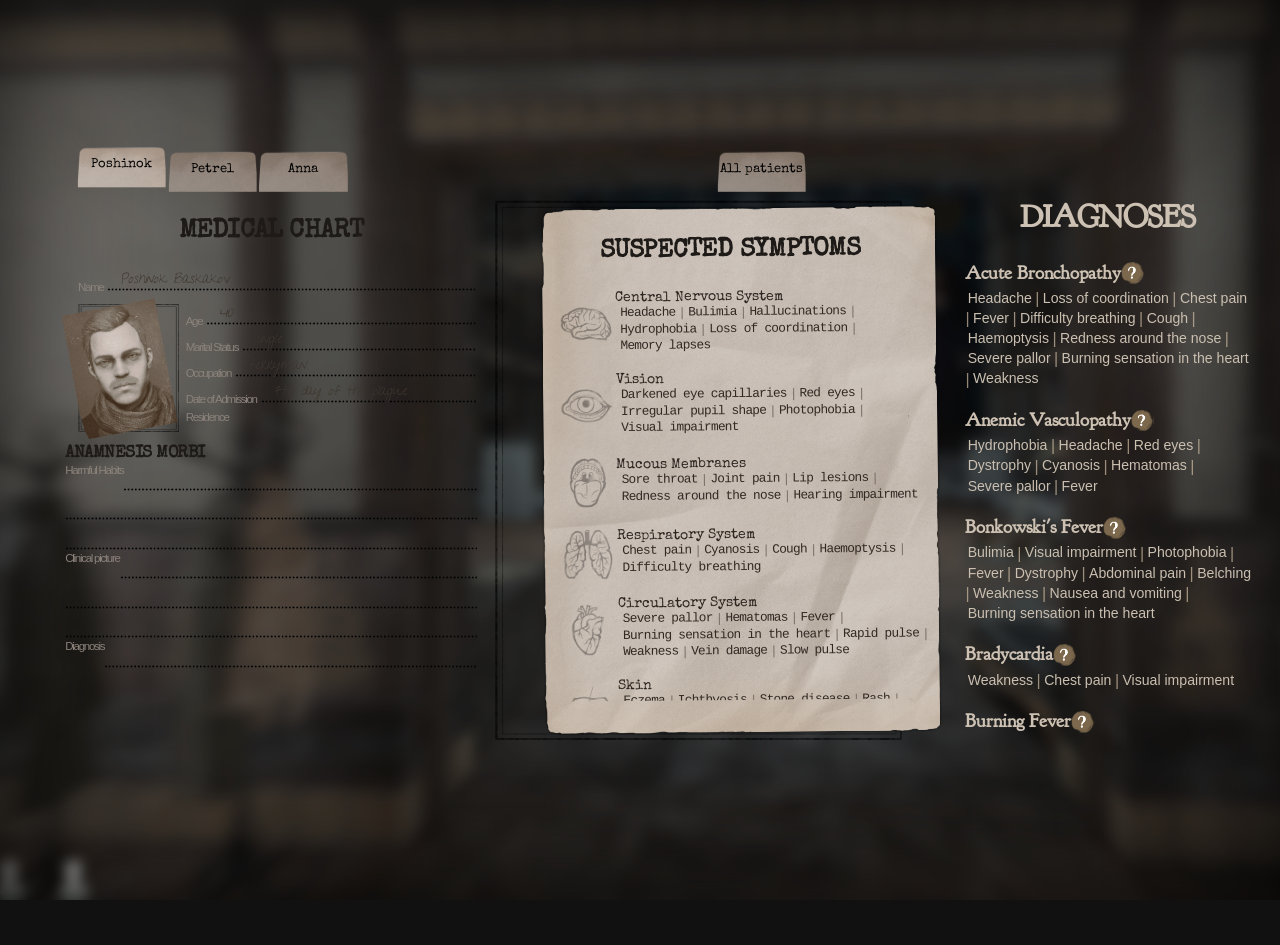
==== commit 5480cef5: "symptoms screen assets" ====
--- a/index.html
+++ b/index.html
@@ -47,12 +47,12 @@
     }
 
     const imageFiles = [
-      "load_empty.png",
-      "load_full.png",
       "background.JPG",
       "button_hovered.png",
       "button_idle.png",
       "clip.png",
+      "diagnose_background.png",
+      "disease_icon.png",
       "feedback_bg.png",
       "icon_brain.png",
       "icon_eye.png",
@@ -63,6 +63,8 @@
       "icon_stomach.png",
       "journal.png",
       "journal_symptoms_bg.png",
+      "load_empty.png",
+      "load_full.png",
       "notebook_dots.png",
       "paper_tooltip.png",
       "patient_01.png",
@@ -104,11 +106,42 @@
       "symptom_selected_border_white_left.png",
       "symptom_selected_border_white_middle.png",
       "symptom_selected_border_white_right.png",
+      "sympt_chest_pain-1.png",
+      "sympt_cough-1.png",
+      "sympt_cyanosis-1.png",
+      "sympt_cyanosis-2.png",
+      "sympt_dystrophy-1.png",
+      "sympt_dystrophy-2.png",
+      "sympt_eczema-1.png",
+      "sympt_eye_capillaries-1.png",
+      "sympt_haemoptysis-1.png",
+      "sympt_headache-1.png",
+      "sympt_hematomas-1.png",
+      "sympt_ichtyosis-1.png",
+      "sympt_ichtyosis-2.png",
+      "sympt_insect_bites-1.png",
+      "sympt_lip_lesions-1.png",
+      "sympt_lip_lesions_2.png",
+      "sympt_loss_coordination-1.png",
+      "sympt_nose_redness-1.png",
+      "sympt_pupil_shape-1.png",
+      "sympt_rash-1.png",
+      "sympt_rash-2.png",
+      "sympt_rash-3.png",
+      "sympt_red_eyes-1.png",
+      "sympt_skin_redness-1.png",
+      "sympt_skin_redness-2.png",
+      "sympt_skin_yellowing-1.png",
+      "sympt_skin_yellowing-2.png",
+      "sympt_sore_throat-1.png",
+      "sympt_stone_disease-1.png",
+      "sympt_ulcers-1.png",
+      "sympt_vein_damage-1.png",
+      "sympt_vein_damage-2.png",
+      "sympt_vein_damage-3.png",
       "tab_active.png",
-      "tab_inactive.png",
+      "tab_inactive.png"
     ];
-
-
   </script>
 </head>
 
--- a/style.css
+++ b/style.css
@@ -598,23 +598,37 @@
     justify-content: end;
     align-items: center;
     padding-bottom: 1vw;
-}
-
-.stamp.appear {
-    animation: stamp-appear 500ms ease-out forwards;
-}
-
+    opacity: 0;
+    visibility: hidden;
+    pointer-events: none;
+}
+
+.stamp.preliminary,
+.stamp.approved,
 .stamp.fade {
-    animation: stamp-fade 400ms ease-out forwards;
+    visibility: visible;
 }
 
 .stamp.preliminary {
     opacity: 0.5;
+}
+
+.stamp.preliminary:not(.appear):not(.fade) {
     animation: stamp-pulse 2s ease-in-out infinite alternate;
+}
+
+.stamp.preliminary.appear {
+    animation: stamp-appear 500ms ease-out forwards;
+}
+
+.stamp.preliminary.fade {
+    animation: stamp-fade 400ms ease-out forwards;
 }
 
 .stamp.approved {
     opacity: 1;
+    visibility: visible;
+    animation: none;
 }
 
 .stamp > p {
@@ -826,7 +840,16 @@
     display: none;
 }
 
-.diagnosis-lock-button:hover {
+.diagnosis-lock-button.is-hidden {
+    visibility: hidden;
+    pointer-events: none;
+}
+
+.diagnosis-lock-button:disabled {
+    cursor: default;
+}
+
+.diagnosis-lock-button:not(:disabled):hover {
     background-image: url("assets/button_hovered.png");
 }
 
@@ -842,3 +865,9 @@
     font-size: 0.82vw;
     line-height: 1;
 }
+
+
+.diagnoses-scroll.is-locked .diagnosis-entry {
+    pointer-events: none;
+    cursor: default;
+}
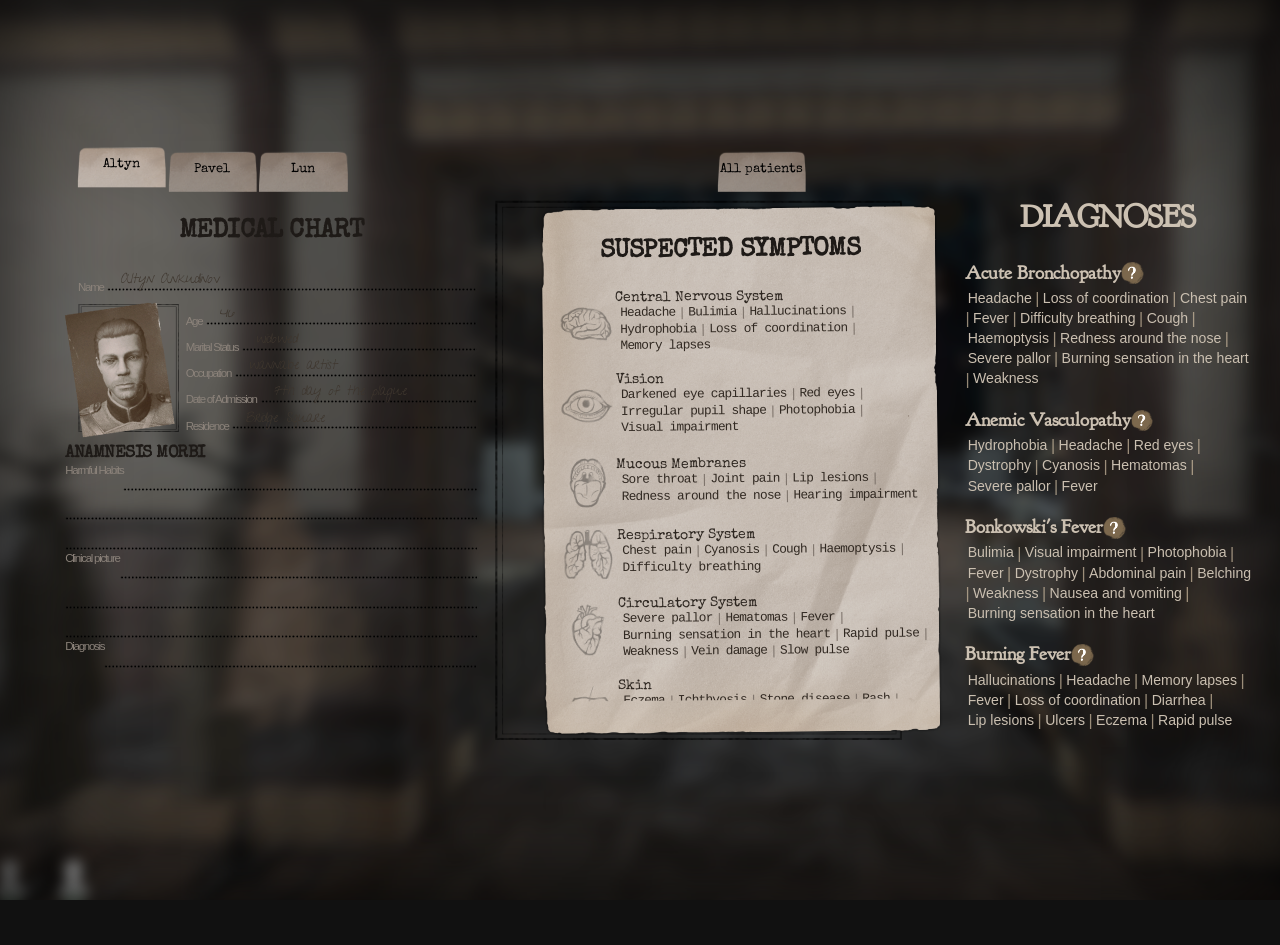
==== commit bcd5ace2: "diagnosis descriptions done (i separated those images by my own hands theres also a bunch of unused " ====
--- a/index.html
+++ b/index.html
@@ -254,6 +254,26 @@
     </div>
   </div>
 
+  <div class="diagnosis-detail-modal" id="diagnosisDetailModal">
+    <div class="diagnosis-detail-backdrop" data-close-diagnosis-detail></div>
+    <div class="diagnosis-detail-dialog">
+      <div class="diagnosis-detail-layout">
+        <div class="diagnosis-detail-cards count-0" id="diagnosisDetailCards"></div>
+
+        <div class="diagnosis-detail-copy">
+          <button class="diagnosis-detail-close" type="button" data-close-diagnosis-detail>
+            ×
+          </button>
+
+          <h2 class="diagnosis-detail-title" id="diagnosisDetailTitle"></h2>
+          <div class="diagnosis-detail-groups" id="diagnosisDetailGroups"></div>
+          <div class="diagnosis-detail-text" id="diagnosisDetailText"></div>
+        </div>
+      </div>
+    </div>
+  </div>
+
+
   <script>
     preloadImagesWithLoading(imageFiles).then(() => {
       console.log("All preload attempts finished");
--- a/style.css
+++ b/style.css
@@ -1,6 +1,6 @@
 @import url("https://fonts.googleapis.com/css2?family=Give+You+Glory&display=swap");
 @import url("https://fonts.googleapis.com/css2?family=Goudy+Bookletter+1911&display=swap");
-@import url('https://fonts.googleapis.com/css2?family=Special+Elite&display=swap');
+@import url("https://fonts.googleapis.com/css2?family=Special+Elite&display=swap");
 
 :root {
     --bg: #111;
@@ -449,7 +449,6 @@
     letter-spacing: -0.02vw;
     line-height: 1.4;
     margin-bottom: 0.8vw;
-
 }
 
 .symptom-tooltip-body {
@@ -726,9 +725,12 @@
 .diagnosis-question-mark {
     filter: brightness(1.3);
     height: 1.7vw;
-    background-image: url(assets/question_mark.png);
     aspect-ratio: 70/66;
-    background-size: contain;
+    border: 0;
+    padding: 0;
+    background: url(assets/question_mark.png) center / contain no-repeat;
+    cursor: pointer;
+    flex: 0 0 auto;
 }
 
 .diagnosis-entry.is-active .diagnosis-name,
@@ -866,6 +868,224 @@
     line-height: 1;
 }
 
+body.diagnosis-detail-open {
+    cursor: default;
+}
+
+.diagnosis-detail-modal {
+    position: absolute;
+    z-index: 50;
+    display: flex;
+    justify-content: center;
+    align-items: center;
+    height: 100%;
+    width: 100%;
+}
+
+.diagnosis-detail-modal[hidden] {
+    display: none;
+}
+
+.diagnosis-detail-backdrop {
+    position: absolute;
+    inset: 0;
+    background: rgba(0, 0, 0, 0.726);
+}
+
+.diagnosis-detail-dialog {
+    aspect-ratio: 256/144;
+    position: relative;
+    width: 85vw;
+    background-image: url("assets/diagnose_background.png");
+    background-size: cover;
+    background-position: center;
+    background-repeat: no-repeat;
+
+    display: flex;
+    flex-direction: column;
+    justify-content: center;
+}
+
+.diagnosis-detail-layout {
+    position: relative;
+    display: flex;
+    flex-direction: row;
+    aspect-ratio: 2000/1100;
+}
+
+.diagnosis-detail-cards {
+    position: relative;
+    width: 68%;
+}
+
+.diagnosis-detail-card {
+    position: absolute;
+    display: flex;
+    flex-direction: column;
+}
+
+.diagnosis-detail-card-image {
+    aspect-ratio: 1143/2048;
+    height: 25vw;
+    z-index: 1;
+}
+
+.diagnosis-detail-card-caption {
+    position: absolute;
+    bottom: 0;
+    left: 0;
+    right: 0;
+    margin: auto;
+    padding-bottom: 0.5vw;
+    display: block;
+    text-align: center;
+    font-family: var(--typewriter);
+    font-size: 1.2vw;
+    color: #231d18;
+    z-index: 2;
+}
+
+.diagnosis-detail-cards.count-1 .diagnosis-detail-card:nth-child(1) {
+    top: 8%;
+    left: 29%;
+    transform: rotate(5deg);
+}
+
+.diagnosis-detail-cards.count-1 .diagnosis-detail-card:nth-child(1) .diagnosis-detail-card-image {
+    height: 32vw;
+}
+
+.diagnosis-detail-cards.count-2 .diagnosis-detail-card:nth-child(1) {
+    top: 8%;
+    left: 17%;
+
+    transform: rotate(3deg);
+    & .diagnosis-detail-card-image {
+        height: 29vw;
+    }
+}
+
+.diagnosis-detail-cards.count-2 .diagnosis-detail-card:nth-child(2) {
+    top: 17%;
+    left: 55%;
+
+    transform: rotate(-3deg);
+
+    & .diagnosis-detail-card-image {
+        height: 29vw;
+    }
+}
+
+.diagnosis-detail-cards.count-3 .diagnosis-detail-card:nth-child(1) {
+    top: 6%;
+    left: 1%;
+
+    transform: rotate(20deg);
+}
+
+.diagnosis-detail-cards.count-3 .diagnosis-detail-card:nth-child(2) {
+    top: 27%;
+    left: 30%;
+
+    transform: rotate(8deg);
+}
+
+.diagnosis-detail-cards.count-3 .diagnosis-detail-card:nth-child(3) {
+    top: 9%;
+    left: 62%;
+
+    transform: rotate(-5deg);
+}
+
+.diagnosis-detail-copy {
+    width: 29%;
+    position: relative;
+    display: flex;
+    flex-direction: column;
+    justify-content: flex-start;
+    min-width: 0;
+    height: 100%;
+    color: #f3ebe0;
+}
+
+.diagnosis-detail-close {
+    position: absolute;
+    top: 1%;
+    right: 0.2vw;
+    border: 0;
+    background: transparent;
+    color: rgb(255, 246, 235);
+    font-family: var(--sans);
+    font-weight: 300;
+    font-size: 4vw;
+    line-height: 1;
+    cursor: pointer;
+    z-index: 3;
+}
+
+.diagnosis-detail-title {
+    margin-left: 2.5vw;
+    font-family: var(--serif);
+    font-weight: 500;
+    font-size: 2vw;
+
+    color: #fff9f1;
+    margin-top: 2vw;
+    margin-bottom: 4vw;
+
+    transform: scaleY(1.1);
+}
+
+.diagnosis-detail-groups {
+    display: flex;
+    justify-content: space-evenly;
+    gap: 0.7vw;
+    flex-wrap: wrap;
+}
+
+.diagnosis-detail-group {
+    display: inline-flex;
+    flex-direction: column;
+    align-items: center;
+    gap: 0.08vw;
+    width: 2.35vw;
+}
+
+.diagnosis-detail-group-icon {
+    width: 3.1vw;
+    aspect-ratio: 1;
+    filter: brightness(1000);
+}
+
+.diagnosis-detail-group-dot {
+    margin-top: -0.5vw;
+    aspect-ratio: 1;
+    width: 2vw;
+    height: auto;
+    opacity: 0;
+    filter: brightness(1.2);
+    margin-bottom: 0.5vw;
+}
+
+.diagnosis-detail-group.is-active .diagnosis-detail-group-dot {
+    opacity: 1;
+}
+
+.diagnosis-detail-text {
+    min-height: 0;
+    overflow-y: show;
+    font-family: var(--sans);
+    font-size: 1.05vw;
+    letter-spacing: -0.04vw;
+    line-height: 1.7;
+    color: #f3f5ea;
+    scrollbar-width: thin;
+    scrollbar-color: rgba(231, 214, 190, 0.8) transparent;
+}
+
+.diagnosis-detail-text p {
+    margin-bottom: 1.5vw;
+}
 
 .diagnoses-scroll.is-locked .diagnosis-entry {
     pointer-events: none;
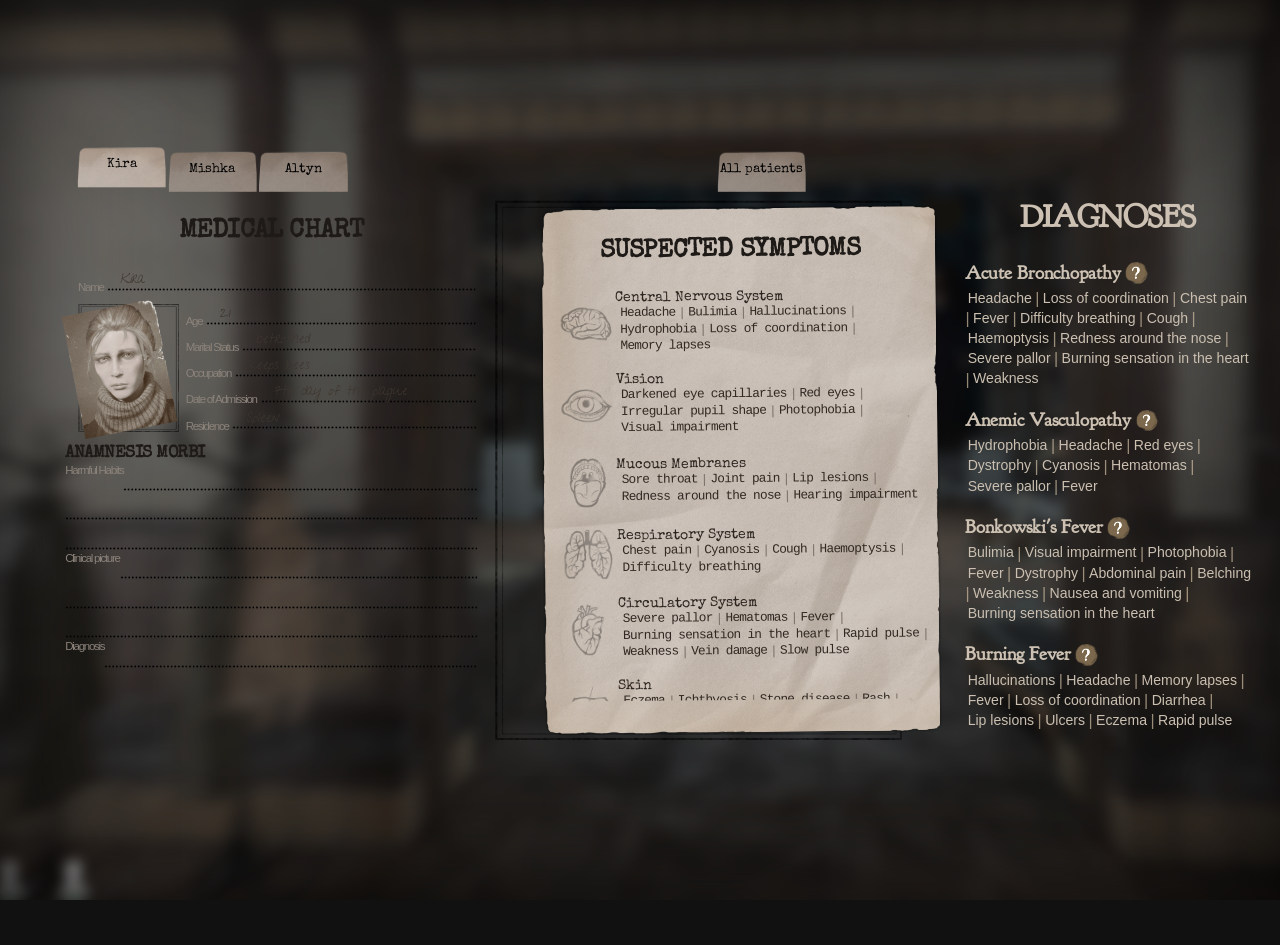
==== commit 3d630ecc: "moved data to own file" ====
--- a/index.html
+++ b/index.html
@@ -7,7 +7,7 @@
   <title>Cases</title>
   <link rel="stylesheet" href="style.css" />
   <link rel="stylesheet" href="animations.css" />
-  <script src="game.js" defer></script>
+  <script type="module" src="game.js"></script>
 
   <script>
 
--- a/style.css
+++ b/style.css
@@ -711,6 +711,7 @@
 .diagnosis-name-row {
     display: inline-flex;
     align-items: center;
+    gap: 0.35vw;
     margin-bottom: 0.35vw;
 }
 
@@ -720,6 +721,14 @@
     line-height: 1.2;
     color: #ccc1b2;
     transition: color 180ms ease;
+}
+
+.diagnosis-custom-pip {
+    width: 0.9vw;
+    height: 0.9vw;
+    flex: 0 0 auto;
+    object-fit: contain;
+    transform: translateY(0.02vw);
 }
 
 .diagnosis-question-mark {
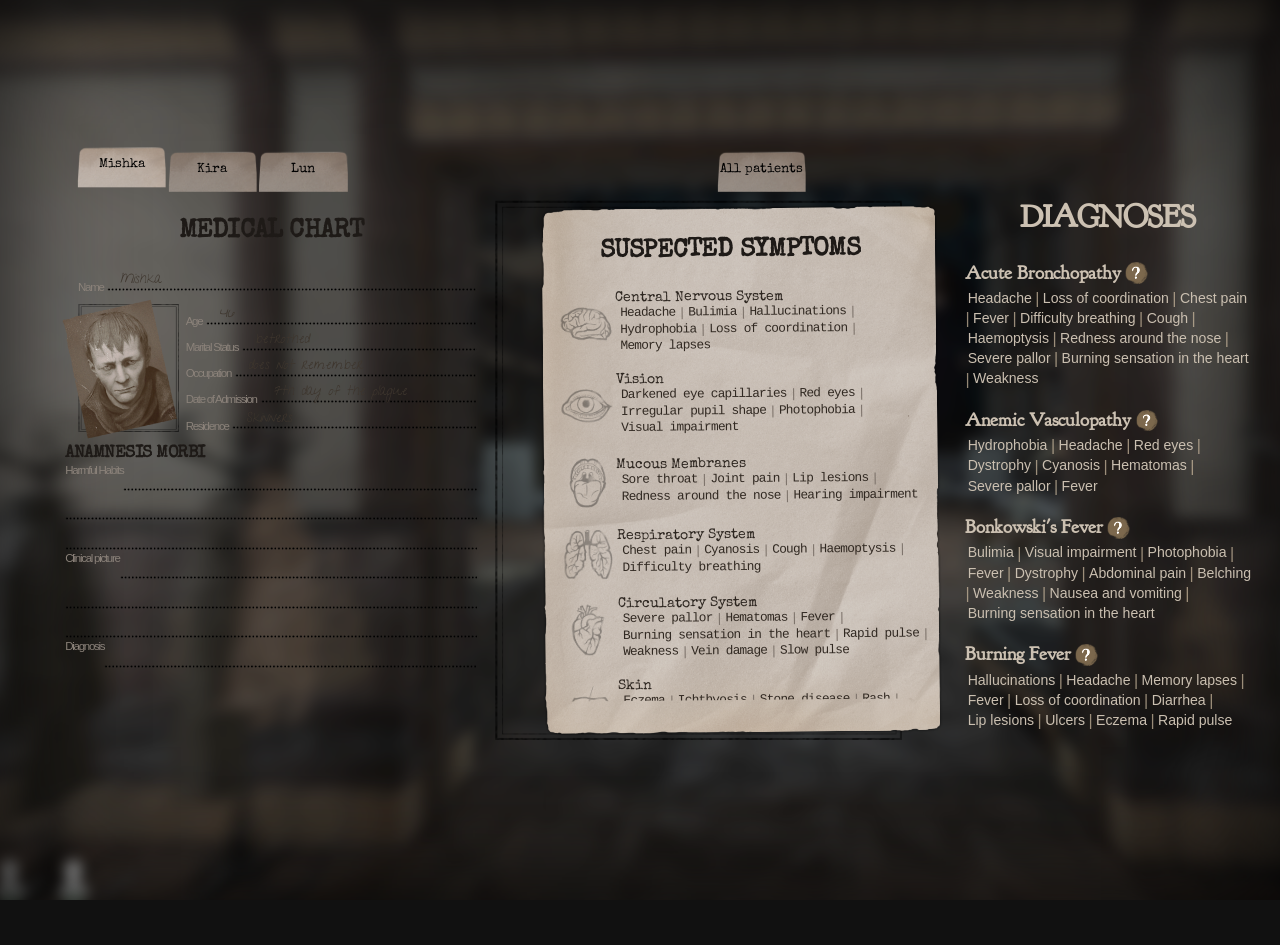
==== commit 16494b74: "code cleanup + fixes" ====
--- a/index.html
+++ b/index.html
@@ -145,11 +145,12 @@
   </script>
 </head>
 
-<div class="loading">
-  <div class="loading-fill"></div>
-</div>
+
 
 <body>
+  <div class="loading">
+    <div class="loading-fill"></div>
+  </div>
   <div style="display: none;" class="vignette"></div>
   <div style="display: none;" class="background"></div>
   <div style="display: none;" class="app">
